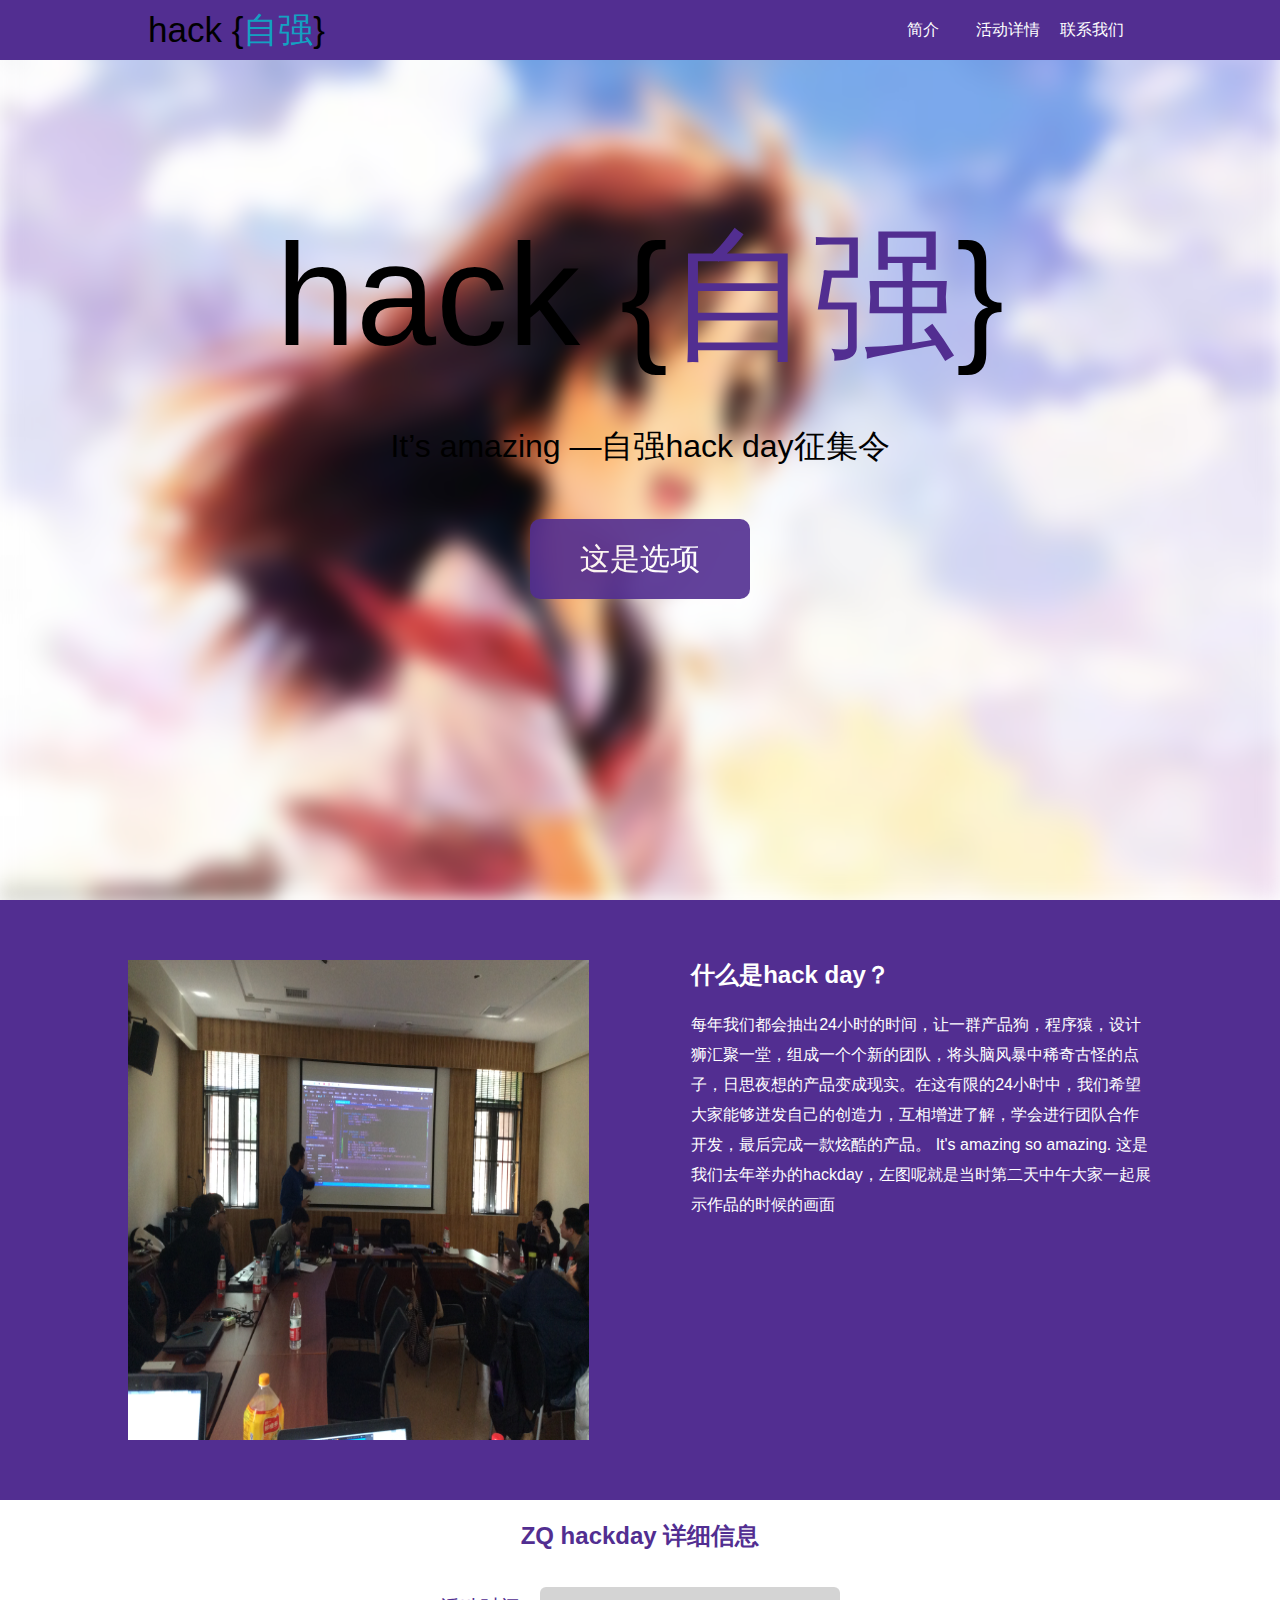
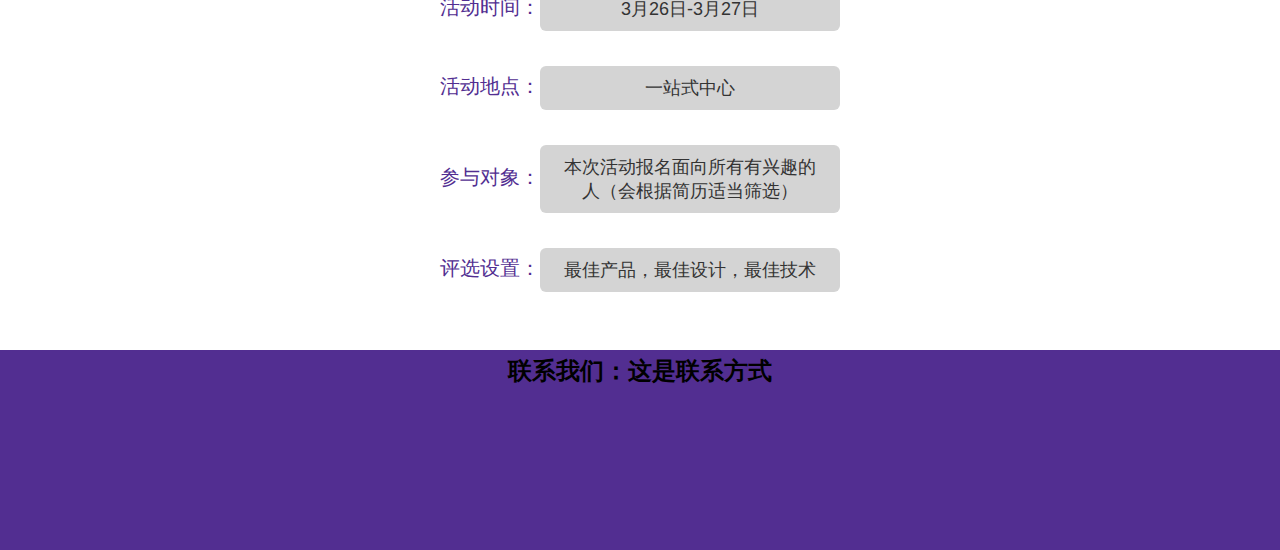
==== templates/index.html @ 24a05747 "展示页面" ====
<!DOCTYPE html>
<html>
<head>
  <meta charset="utf-8">
  <meta name="viewport" content="width=device-width, initial-scale=1">
  <title>Made with Thimble</title>
  <link rel="stylesheet" href="/static/css/style-1.css">
</head>
<body>
  <div class="navbar">
    <div id="container" class="topbar">
        <div id="logo">
            <a href="#brief-intro">hack {<span>自强</span>}</a>
        </div>
      <ul id="navoption">
        <li class="options topoption"><a href="#real-intro">简介</a></li>
        <li class="options topoption"><a href="#detail">活动详情</a></li>
        <li class="options topoption"><a href="#contact">联系我们</a></li>
      </ul>
      <img src="/static/img/menu.png" id="navoption-mobile"/>
      <ul id="optionslide">
          <li class="options topoption"><a href="#real-intro">简介</a></li>
          <li class="options topoption"><a href="#detail">活动详情</a></li>
          <li class="options topoption"><a href="#contact">联系我们</a></li>
      </ul>
    </div>
  </div>
  <div id="brief-intro" name="main">
      <img src="/static/img/back2.jpg" class='cover' alt="">
    <p  id="topic">hack {<span>自强</span>}</p>
    <p class="intro-p">
        <span>
            It’s amazing
        </span>
        <span> —自强hack day征集令</span>
    </p>
    <div class="intro-option">
        <a href="/signup">这是选项</a>

    </div>
  </div>
  <div id="real-intro" name="intro">
      <div  id="intro-main">
          <div id="left">
              <img id="left-img" src="/static/img/heitu.jpg"/>
          </div>
          <div id="right">
            <h2>
                什么是hack day？
            </h2>
            <p>
                每年我们都会抽出24小时的时间，让一群产品狗，程序猿，设计狮汇聚一堂，组成一个个新的团队，将头脑风暴中稀奇古怪的点子，日思夜想的产品变成现实。在这有限的24小时中，我们希望大家能够迸发自己的创造力，互相增进了解，学会进行团队合作开发，最后完成一款炫酷的产品。
It's amazing so amazing.
                这是我们去年举办的hackday，左图呢就是当时第二天中午大家一起展示作品的时候的画面

            </p>
          </div>
      </div>
  </div>

  <div id="detail" name="schedule">
    <h2 class="title">
      ZQ hackday 详细信息
    </h2>
    <div id="date" class="detail-part"><label>活动时间：<div type="button">3月26日-3月27日</div></label></div>
    <div id="place" class="detail-part"><label>活动地点：<div type="button">一站式中心</div></label></div>
    <div id="people" class="detail-part"><label>参与对象：<div>本次活动报名面向所有有兴趣的人（会根据简历适当筛选）</div></label></div>
    <div id="prize" class="detail-part"><label>评选设置：<div>最佳产品，最佳设计，最佳技术</div></label></div>
  </div>
  <div id="contact">
    <h2 class="title contact">
      联系我们：这是联系方式
    </h2>

  </div>
</body>
  <script src="/static/js/script-1.js"></script>
  <script src="http://libs.baidu.com/jquery/1.9.1/jquery.min.js"></script>
</html>
---- static/css/style-1.css ----
body {
  font-family: "微软雅黑", sans-serif;
  margin:0px;
  height: 100%;
}
html{
    height: 100%;
}

*{
    margin: 0;
    border: 0;
    outline: 0;
    padding: 0;
    box-sizing: border-box;
    transition: all 0.2s
}
a{
    text-decoration: none;
}
.navbar{
  width:100%;
  height:60px;
  background-color:#522e91;
  position:fixed;
  top:0px;
  z-index: 1;
}
#container{
  height:100%;
  width:80%;
  margin: 0 auto;
}
#logo{
  width:190px;
  height: 100%;
  float: left;
  margin:0px 20px ;
}
#logo a{
    font-size: 35px;
    width: 100%;
    height: 100%;
    color: #000;
    line-height: 60px;
}
#logo a span{
    color: #13A1C2;
}
#logo-img{
    width: 100%;
    height: 100%;
}
#navoption,#optionslide{
  list-style: none;
  float:right;
  margin:0px;
  padding:0px 20px;
  color: #fff;
}
#optionslide{
  display: none;
}
 #optionslide li a{
     display: block;
     width: 100%;
     height: 100%;
 }
.intro-option,.topoption{
  vertical-align: top;
  text-align: center;
}
.topoption{
  width:80px;
  height:60px;
  line-height: 60px;
  display: inline-block;

  cursor: pointer;
}
.topoption a{
    color: #fff;
    transition: color 0.5s;
    -o-transition: color 0.5s;
    -webkit-transition: color 0.5s;
    -moz-transition: color 0.5s;
}
.topoption:hover a{
  color:#13A1C2;
}
#brief-intro{
  position: relative;
  width:100%;
  height:100%;
  padding:0px;
  background-size: cover;
}
.cover{

    z-index: -1;
    position: absolute;
    filter:blur(10px);
    -webkit-filter:blur(10px);
    -moz-filter:blur(10px);
    -ms-filter:blur(10px);
    -o-filter:blur(10px);

    width: 100%;
    height: 100%;
}
#topic{
  width:70%;
  margin:  0 auto;
  font-size: 9em;
  text-align: center;
  padding-top: 200px;
}
#topic span{
    color: #522e91;
}
.intro-p{
    width:70%;

    font-size: 2em;
    text-align: center;
  margin: 30px auto 50px;
}

.intro-option{
  width:220px;
  height:80px;
  background-color: #522e91;
  text-align: center;
  border-radius: 10px;
  line-height: 80px;
  cursor: pointer;
  margin:0px auto;
  font-size: 30px;
  transition: all 0.5s;
  opacity: 0.9;
  color: #fff;
}
.intro-option a{
    width: 100%;
    height: 100%;
    display: block;
    color: #fff;
}
.intro-option:hover{
    color: #13A1CB;
    background: rgb(66, 37, 116);
}
#real-intro{
    width:100%;
    height:600px;
  background-color: #522e91;
  margin:auto;
}
#intro-main{
    width: 80%;
    margin: 0 auto;
    height: 100%;
    padding: 60px 0;
}
#right{
  word-break: break-all;
  width:45%;
  float: right;
  line-height: 30px;
  color: #fff;
}
#right h2{
    margin-bottom: 20px;
}
#left{
  width:45%;
  height: 100%;
  float: left;
}
#left img{
    width: 100%;
    height: 100%;
}
.title{
  text-align: center;
}
#detail{
    width:100%;
    height:450px;
  background-color: #fff;
  padding:20px 0px;
  color: #522e91;
}
.detail-part{
    margin: 35px 0;
}
.detail-part label div{
    width: 300px;
    max-width: 300px;
    display: inline-block;
    font-size: 14px;
    font-weight: 400;
    text-align: center;
    vertical-align: middle;
    -ms-touch-action: manipulation;
    touch-action: manipulation;
    cursor: pointer;
    -webkit-user-select: none;
    -moz-user-select: none;
    -ms-user-select: none;
    user-select: none;

    /*border: 1px solid transparent;*/
    color: #333;
    background-color: #d4d4d4;
    border-color: #8c8c8c;

    padding: 10px 16px;
    font-size: 18px;
    line-height: 1.3333333;
    border-radius: 6px;
}
.detail-part label{
    display: block;
    margin: 0 auto;
    max-width: 400px;
    line-height: 35px;
    font-size: 20px;
}
#scheduleboard{
  width:75%;
  margin:50px auto;
  border: 1px solid #fff;
  border-collapse: collapse;
}



#contact{
  width:100%;
  height:200px;
  background-color: #522e91;
  padding:5px 0px;
}
#navoption-mobile{
  display: none
}
.fadein{
  animation:fadein 1s;
  animation-fill-mode: forwards;
  animation-iteration-count:1;
  -webkit-animation:fadein 1s;
  -webkit-animation-fill-mode: forwards;
  -webkit-animation-iteration-count:1;
  position:relative;
  left:20px;
}
@media screen and (max-width:1050px) {
    #topic{
        font-size: 7em;
    }
    #real-intro{
        height: 450px;
    }
}
@media screen and (max-width:840px){
    #topic{
        font-size: 5em;
    }
  #navoption{
    display: none
  }
  #intro-main{
      width: 95%;
  }
  #intro-main>div{
      width: 47%;
  }
  #navoption-mobile{
    display: block;
    float:right;
    line-height: 40px;
    cursor: pointer;
    width:20px;
    margin:10px;
  }
  .mobile-option{
    width:100%;
    cursor:pointer;
    background-color: #522e91;
    height:40px;
    text-align: center;
    line-height: 40px;
    border:1px solid #fff;
    border-bottom: 0px;
  }
  #optionslide{
    transition: height 0.5s;
    -o-transition: height 0.5s;
    -moz-transition: height 0.5s;
    -webkit-transition: height 0.5s;
    width:100%;
    height: 0px;
    display: block;
    overflow: hidden;
    position:relative;
    padding: 0;
    margin-top: 0;
  }
  #optionslide li{
      height: 50px;
      width: 100%;

      float: none;
      display: block;
      background-color: #522e91;

  }
  #logo a{
      line-height: 50px;

  }
  #logo{
    width:auto;
    height:40px;
  }

  .navbar{
    height:50px;
  }


  #contact{
    padding:2px 0px;
  }

}
@media screen and (max-width:730px){
    #container,#topic,.intro-p{
        width: 100%;
    }
    #topic{
        font-size: 4em;
    }
    .intro-p{
        font-size: 20px;
    }
    .intro-option{
        width: 150px;
        height: 60px;
        line-height: 60px;
        border-radius: 5px;
        font-size: 25px;
    }
}
@media screen and (max-width:660px){
    #real-intro{
        height: 700px;
    }
    #intro-main{
        padding: 10px 0;
    }
    #intro-main>div{
        width: 100%;
        float: none;
        height: 320px;
        margin-bottom: 25px;
    }
}
@media screen and (max-width:400px){
    .detail-part label{
        width: 90%;

    }
    .detail-part label div{
        width: 100%;
        max-width: none;
    }
    #detail{
        height: 580px;
    }
}
@media screen and (max-width:330px){
    #topic{
        font-size: 3em;
    }
}
@keyframes fadein{
  0%{
    opacity:0;
    transform:translate(0px);
  }
  100%{
    opacity:1;
    transform:translate(-20px);
  }
}
@-o-keyframes fadein{
  0%{
    opacity:0;
    -o-transform:translate(0px);
  }
  100%{
    opacity:1;
    -o-transform:translate(-20px);
  }
}
@-webkit-keyframes fadein{
  0%{
    opacity:0;
    -webkit-transform:translate(0px);
  }
  100%{
    opacity:1;
    -webkit-transform:translate(-20px);
  }
}
@-moz-keyframes fadein{
  0%{
    opacity:0;
    -moz-transform:translate(0px);
  }
  100%{
    opacity:1;
    -moz-transform:translate(-20px);
  }
}
@-ms-keyframes fadein{
  0%{
    opacity:0;
    -ms-transform:translate(0px);
  }
  100%{
    opacity:1;
    -ms-transform:translate(-20px);
  }
}
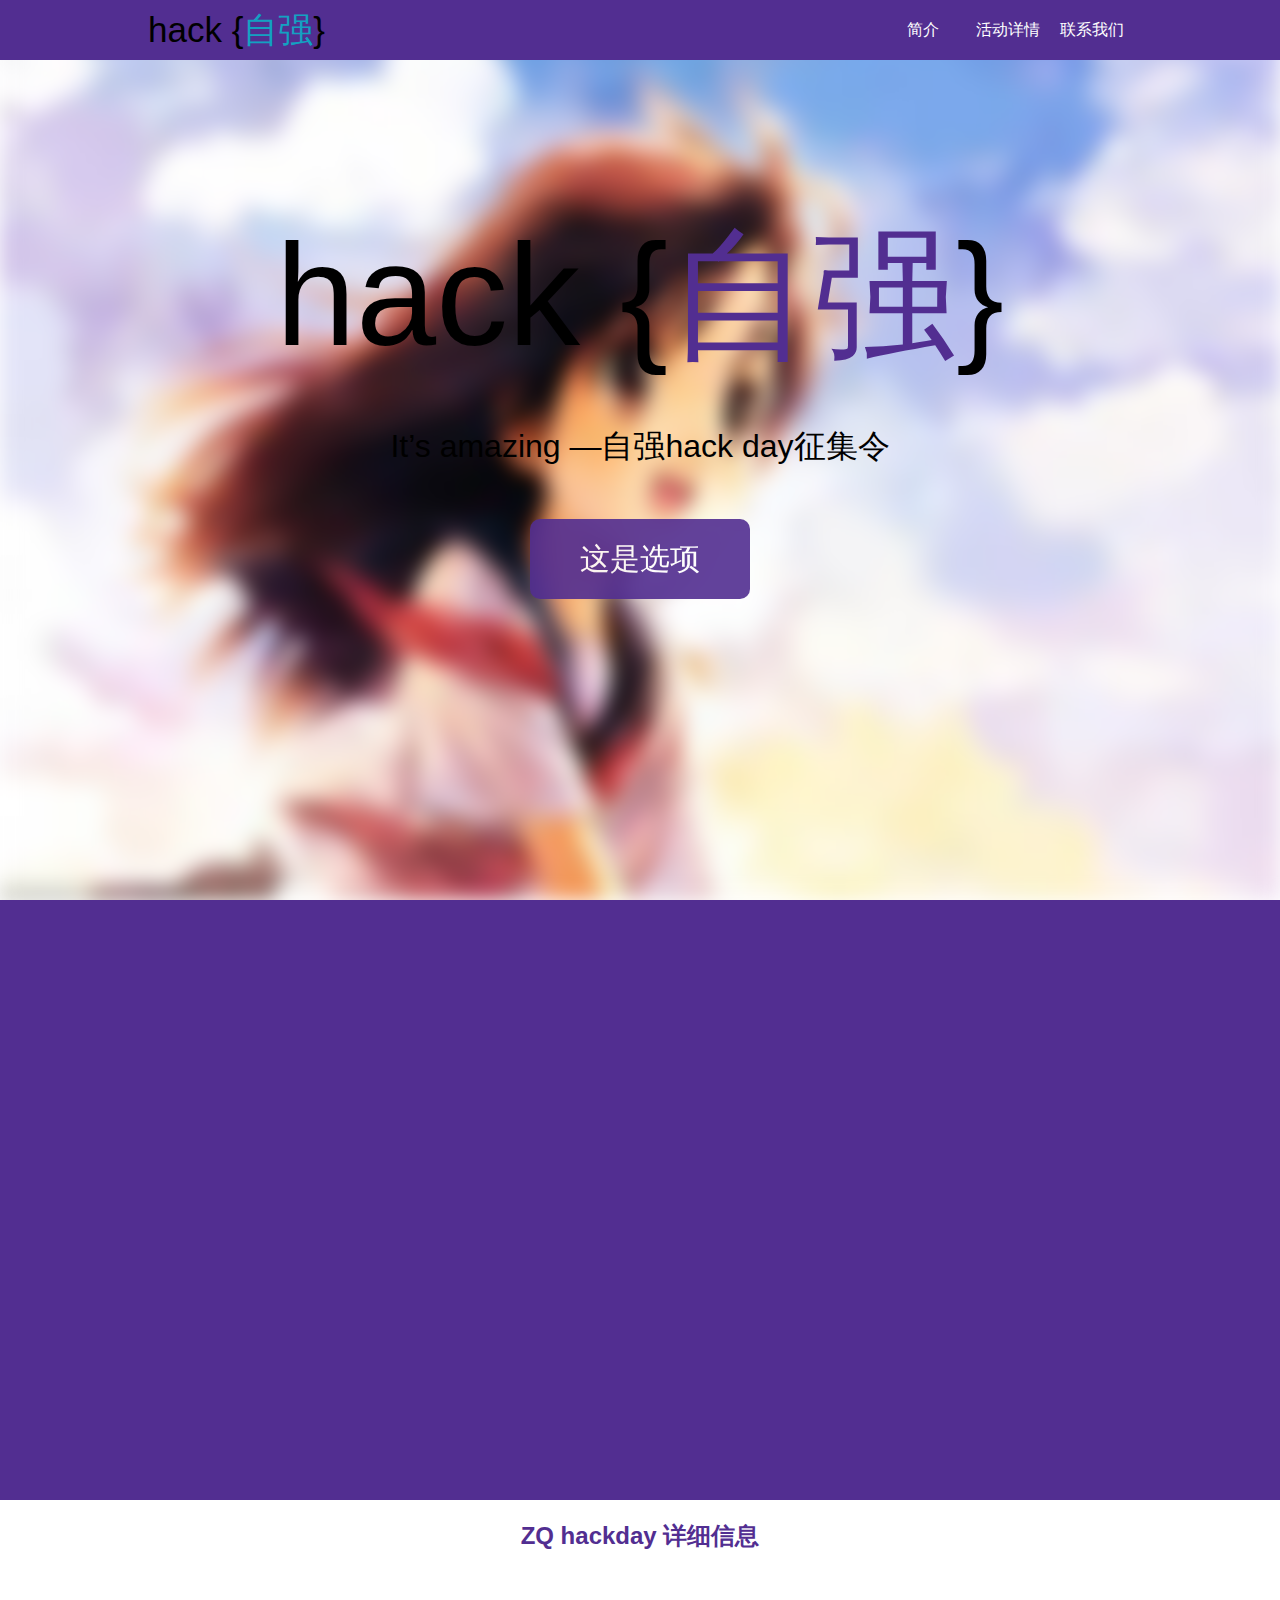
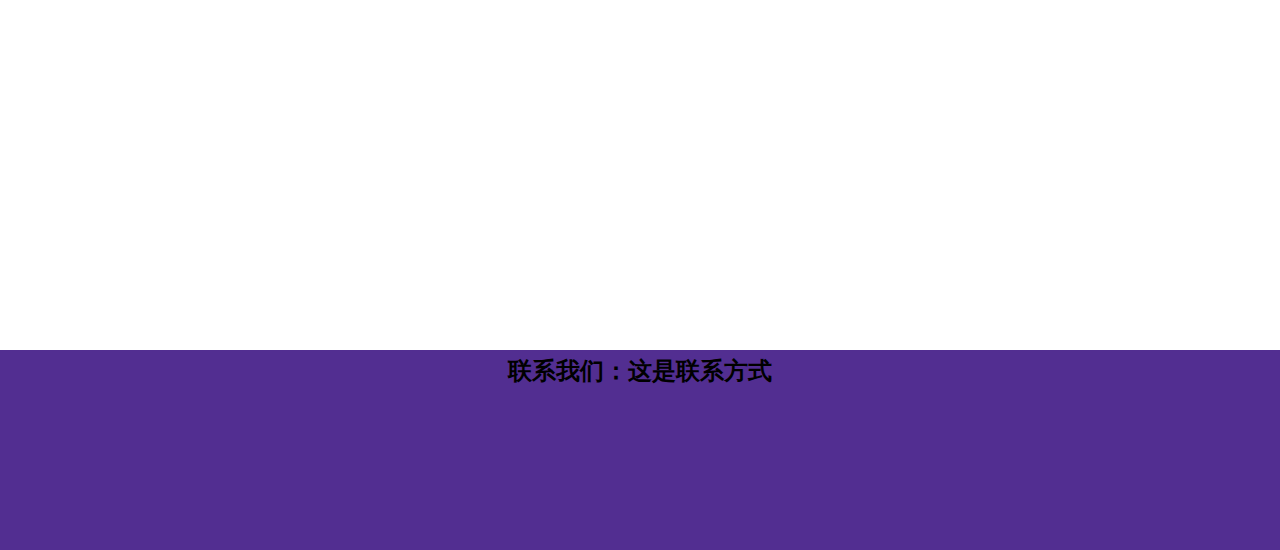
==== commit 3e39838f: "fix : some style and animation" ====
--- a/templates/index.html
+++ b/templates/index.html
@@ -7,9 +7,9 @@
   <link rel="stylesheet" href="/static/css/style-1.css">
 </head>
 <body>
-  <div class="navbar">
+  <div class="navbar animated">
     <div id="container" class="topbar">
-        <div id="logo">
+        <div id="logo"  class="animated">
             <a href="#brief-intro">hack {<span>自强</span>}</a>
         </div>
       <ul id="navoption">
@@ -36,15 +36,14 @@
     </p>
     <div class="intro-option">
         <a href="/signup">这是选项</a>
-
     </div>
   </div>
   <div id="real-intro" name="intro">
       <div  id="intro-main">
-          <div id="left">
+          <div id="left"  class="">
               <img id="left-img" src="/static/img/heitu.jpg"/>
           </div>
-          <div id="right">
+          <div id="right" class="">
             <h2>
                 什么是hack day？
             </h2>
@@ -62,10 +61,10 @@
     <h2 class="title">
       ZQ hackday 详细信息
     </h2>
-    <div id="date" class="detail-part"><label>活动时间：<div type="button">3月26日-3月27日</div></label></div>
-    <div id="place" class="detail-part"><label>活动地点：<div type="button">一站式中心</div></label></div>
-    <div id="people" class="detail-part"><label>参与对象：<div>本次活动报名面向所有有兴趣的人（会根据简历适当筛选）</div></label></div>
-    <div id="prize" class="detail-part"><label>评选设置：<div>最佳产品，最佳设计，最佳技术</div></label></div>
+    <div id="date" class="detail-part animated"><label>活动时间：<div type="button">3月26日-3月27日</div></label></div>
+    <div id="place" class="detail-part animated"><label>活动地点：<div type="button">一站式中心</div></label></div>
+    <div id="people" class="detail-part animated"><label>参与对象：<div>本次活动报名面向所有有兴趣的人（会根据简历适当筛选）</div></label></div>
+    <div id="prize" class="detail-part animated"><label>评选设置：<div>最佳产品，最佳设计，最佳技术</div></label></div>
   </div>
   <div id="contact">
     <h2 class="title contact">
@@ -74,6 +73,6 @@
 
   </div>
 </body>
-  <script src="/static/js/script-1.js"></script>
-  <script src="http://libs.baidu.com/jquery/1.9.1/jquery.min.js"></script>
+<script src="http://libs.baidu.com/jquery/1.9.1/jquery.min.js"></script>
+<script src="/static/js/script-1.js"></script>
 </html>
--- a/static/css/style-1.css
+++ b/static/css/style-1.css
@@ -13,7 +13,7 @@
     outline: 0;
     padding: 0;
     box-sizing: border-box;
-    transition: all 0.2s
+    transition: all 0.2s ease-in;
 }
 a{
     text-decoration: none;
@@ -36,6 +36,12 @@
   height: 100%;
   float: left;
   margin:0px 20px ;
+}
+#logo:hover{
+    -webkit-transform-origin: top center;
+    transform-origin: top center;
+    -webkit-animation-name: swing;
+    animation-name: swing;
 }
 #logo a{
     font-size: 35px;
@@ -161,8 +167,18 @@
     margin: 0 auto;
     height: 100%;
     padding: 60px 0;
+    overflow: hidden;
+    position: relative;
+}
+#intro-main>div{
+  -webkit-animation-duration: 2s;
+  animation-duration: 2s;
+  -webkit-animation-fill-mode: both;
+  animation-fill-mode: both;
+  opacity: 0;
 }
 #right{
+    float: right;
   word-break: break-all;
   width:45%;
   float: right;
@@ -173,6 +189,7 @@
     margin-bottom: 20px;
 }
 #left{
+float: left;
   width:45%;
   height: 100%;
   float: left;
@@ -193,6 +210,7 @@
 }
 .detail-part{
     margin: 35px 0;
+    opacity: 0;
 }
 .detail-part label div{
     width: 300px;
@@ -435,3 +453,214 @@
     -ms-transform:translate(-20px);
   }
 }
+
+
+@-webkit-keyframes swing {
+  20% {
+    -webkit-transform: rotate3d(0, 0, 1, 15deg);
+    transform: rotate3d(0, 0, 1, 15deg);
+  }
+
+  40% {
+    -webkit-transform: rotate3d(0, 0, 1, -10deg);
+    transform: rotate3d(0, 0, 1, -10deg);
+  }
+
+  60% {
+    -webkit-transform: rotate3d(0, 0, 1, 5deg);
+    transform: rotate3d(0, 0, 1, 5deg);
+  }
+
+  80% {
+    -webkit-transform: rotate3d(0, 0, 1, -5deg);
+    transform: rotate3d(0, 0, 1, -5deg);
+  }
+
+  to {
+    -webkit-transform: rotate3d(0, 0, 1, 0deg);
+    transform: rotate3d(0, 0, 1, 0deg);
+  }
+}
+
+@keyframes swing {
+  20% {
+    -webkit-transform: rotate3d(0, 0, 1, 15deg);
+    transform: rotate3d(0, 0, 1, 15deg);
+  }
+
+  40% {
+    -webkit-transform: rotate3d(0, 0, 1, -10deg);
+    transform: rotate3d(0, 0, 1, -10deg);
+  }
+
+  60% {
+    -webkit-transform: rotate3d(0, 0, 1, 5deg);
+    transform: rotate3d(0, 0, 1, 5deg);
+  }
+
+  80% {
+    -webkit-transform: rotate3d(0, 0, 1, -5deg);
+    transform: rotate3d(0, 0, 1, -5deg);
+  }
+
+  to {
+    -webkit-transform: rotate3d(0, 0, 1, 0deg);
+    transform: rotate3d(0, 0, 1, 0deg);
+  }
+}
+
+@-webkit-keyframes fadeInLeft {
+  from {
+    opacity: 0;
+    -webkit-transform: translate3d(-100%, 0, 0);
+    transform: translate3d(-100%, 0, 0);
+  }
+
+  to {
+    opacity: 1;
+    -webkit-transform: none;
+    transform: none;
+  }
+}
+
+@keyframes fadeInLeft {
+  from {
+    opacity: 0;
+    -webkit-transform: translate3d(-100%, 0, 0);
+    transform: translate3d(-100%, 0, 0);
+  }
+
+  to {
+    opacity: 1;
+    -webkit-transform: none;
+    transform: none;
+  }
+}
+
+.fadeInLeft {
+  -webkit-animation-name: fadeInLeft;
+  animation-name: fadeInLeft;
+}
+@keyframes fadeInRight {
+  from {
+    opacity: 0;
+    -webkit-transform: translate3d(100%, 0, 0);
+    transform: translate3d(100%, 0, 0);
+  }
+
+  to {
+    opacity: 1;
+    -webkit-transform: none;
+    transform: none;
+  }
+}
+
+.fadeInRight {
+  -webkit-animation-name: fadeInRight;
+  animation-name: fadeInRight;
+}
+@-webkit-keyframes fadeInUp {
+  from {
+    opacity: 0;
+    -webkit-transform: translate3d(0, 100%, 0);
+    transform: translate3d(0, 100%, 0);
+  }
+
+  to {
+    opacity: 1;
+    -webkit-transform: none;
+    transform: none;
+  }
+}
+
+@keyframes fadeInUp {
+  from {
+    opacity: 0;
+    -webkit-transform: translate3d(0, 100%, 0);
+    transform: translate3d(0, 100%, 0);
+  }
+
+  to {
+    opacity: 1;
+    -webkit-transform: none;
+    transform: none;
+  }
+}
+
+.fadeInUp {
+  -webkit-animation-name: fadeInUp;
+  animation-name: fadeInUp;
+}
+@-webkit-keyframes fadeOutUp {
+  from {
+    opacity: 1;
+  }
+
+  to {
+    opacity: 0;
+    -webkit-transform: translate3d(0, -100%, 0);
+    transform: translate3d(0, -100%, 0);
+  }
+}
+
+@keyframes fadeOutUp {
+  from {
+    opacity: 1;
+  }
+
+  to {
+    opacity: 0;
+    -webkit-transform: translate3d(0, -100%, 0);
+    transform: translate3d(0, -100%, 0);
+  }
+}
+
+.fadeOutUp {
+  -webkit-animation-name: fadeOutUp;
+  animation-name: fadeOutUp;
+}
+@-webkit-keyframes fadeInDown {
+  from {
+    opacity: 0;
+    -webkit-transform: translate3d(0, -100%, 0);
+    transform: translate3d(0, -100%, 0);
+  }
+
+  to {
+    opacity: 1;
+    -webkit-transform: none;
+    transform: none;
+  }
+}
+
+@keyframes fadeInDown {
+  from {
+    opacity: 0;
+    -webkit-transform: translate3d(0, -100%, 0);
+    transform: translate3d(0, -100%, 0);
+  }
+
+  to {
+    opacity: 1;
+    -webkit-transform: none;
+    transform: none;
+  }
+}
+
+.fadeInDown {
+  -webkit-animation-name: fadeInDown;
+  animation-name: fadeInDown;
+}
+.swing {
+  -webkit-transform-origin: top center;
+  transform-origin: top center;
+  -webkit-animation-name: swing;
+  animation-name: swing;
+}
+.animated{
+    transition: all 0;
+  -webkit-animation-duration: 1s;
+  animation-duration: 1s;
+  -webkit-animation-fill-mode: both;
+  animation-fill-mode: both;
+}
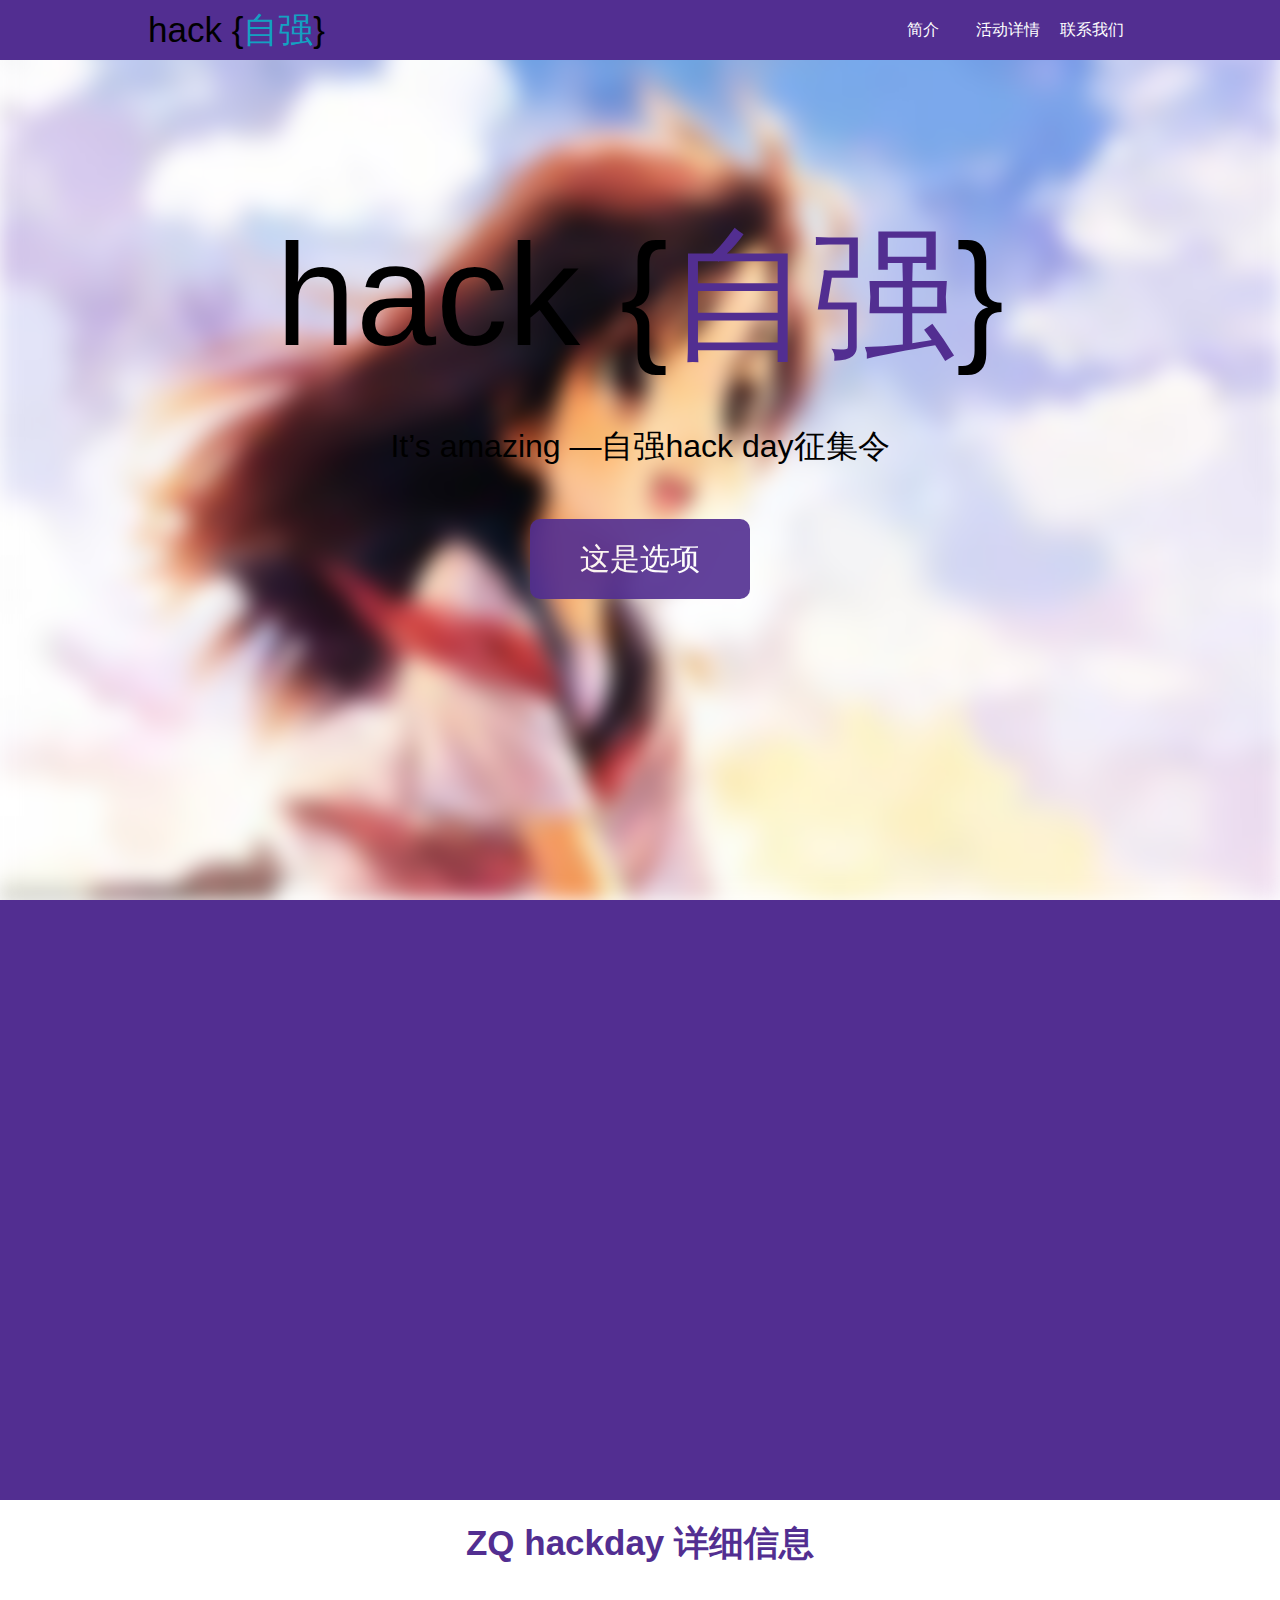
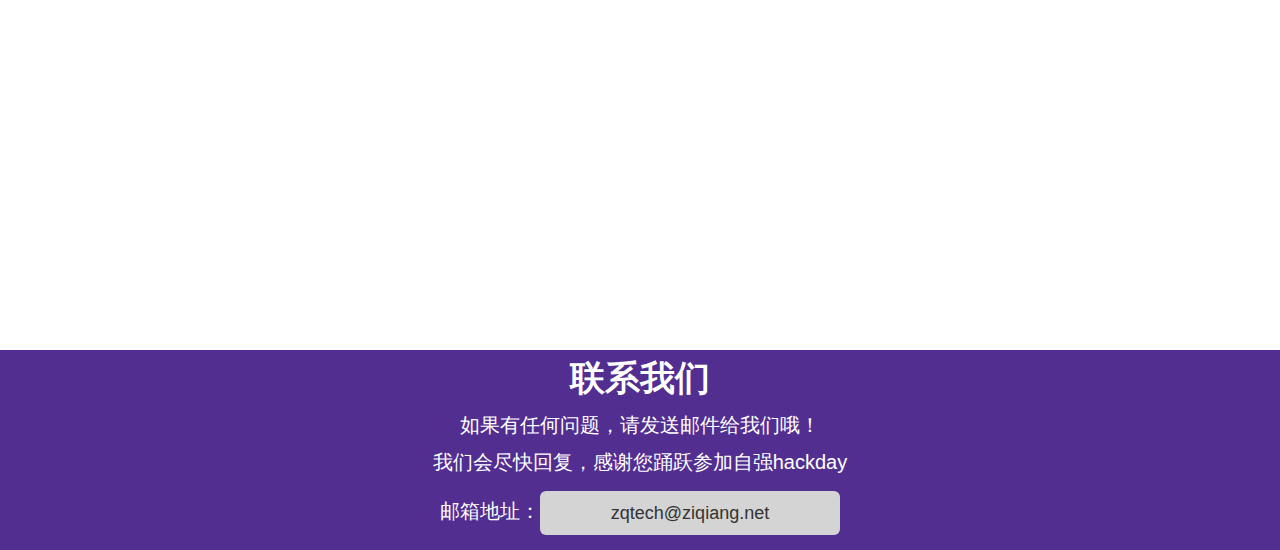
==== commit 9c125bd7: "..." ====
--- a/templates/index.html
+++ b/templates/index.html
@@ -10,18 +10,18 @@
   <div class="navbar animated">
     <div id="container" class="topbar">
         <div id="logo"  class="animated">
-            <a href="#brief-intro">hack {<span>自强</span>}</a>
+            <a href="#brief-intro" class="topopA">hack {<span>自强</span>}</a>
         </div>
       <ul id="navoption">
-        <li class="options topoption"><a href="#real-intro">简介</a></li>
-        <li class="options topoption"><a href="#detail">活动详情</a></li>
-        <li class="options topoption"><a href="#contact">联系我们</a></li>
+        <li class="options topoption"><a class="topopA" href="#real-intro">简介</a></li>
+        <li class="options topoption"><a class="topopA" href="#detail">活动详情</a></li>
+        <li class="options topoption"><a class="topopA" href="#contact">联系我们</a></li>
       </ul>
-      <img src="/static/img/menu.png" id="navoption-mobile"/>
+      <img src="/static/img/menu.svg" id="navoption-mobile"/>
       <ul id="optionslide">
-          <li class="options topoption"><a href="#real-intro">简介</a></li>
-          <li class="options topoption"><a href="#detail">活动详情</a></li>
-          <li class="options topoption"><a href="#contact">联系我们</a></li>
+          <li class="options topoption"><a class="topopA" href="#real-intro">简介</a></li>
+          <li class="options topoption"><a class="topopA" href="#detail">活动详情</a></li>
+          <li class="options topoption"><a class="topopA" href="#contact">联系我们</a></li>
       </ul>
     </div>
   </div>
@@ -68,8 +68,12 @@
   </div>
   <div id="contact">
     <h2 class="title contact">
-      联系我们：这是联系方式
+      联系我们
     </h2>
+    <p>如果有任何问题，请发送邮件给我们哦！</p>
+    <p>我们会尽快回复，感谢您踊跃参加自强hackday</p>
+    <div id="email"><label>邮箱地址：<div>zqtech@ziqiang.net</div></label></div>
+
 
   </div>
 </body>
--- a/static/css/style-1.css
+++ b/static/css/style-1.css
@@ -85,6 +85,9 @@
   cursor: pointer;
 }
 .topoption a{
+    display: block;
+    width: 100%;
+    height: 100%;
     color: #fff;
     transition: color 0.5s;
     -o-transition: color 0.5s;
@@ -259,6 +262,45 @@
   height:200px;
   background-color: #522e91;
   padding:5px 0px;
+  color: #fff;
+}
+#contact p{
+    text-align: center;
+    margin: 10px 0;
+    font-size: 20px;
+}
+.title{
+    font-size: 35px;
+}
+#email{
+    margin-top: 15px;
+}
+#email label{
+    display: block;
+    margin: 0 auto;
+    max-width: 400px;
+    line-height: 35px;
+    font-size: 20px;
+}
+#email label div{
+    width: 300px;
+    max-width: 300px;
+    display: inline-block;
+    font-size: 14px;
+    font-weight: 400;
+    text-align: center;
+    vertical-align: middle;
+    -ms-touch-action: manipulation;
+    touch-action: manipulation;
+    cursor: pointer;
+    color: #333;
+    background-color: #d4d4d4;
+    border-color: #8c8c8c;
+
+    padding: 10px 16px;
+    font-size: 18px;
+    line-height: 1.3333333;
+    border-radius: 6px;
 }
 #navoption-mobile{
   display: none
@@ -299,7 +341,8 @@
     float:right;
     line-height: 40px;
     cursor: pointer;
-    width:20px;
+    width:40px;
+    height: 30px;
     margin:10px;
   }
   .mobile-option{
@@ -398,9 +441,15 @@
         height: 580px;
     }
 }
-@media screen and (max-width:330px){
+@media screen and (max-width:350px){
     #topic{
         font-size: 3em;
+    }
+    #detail{
+        height: 700px;
+    }
+    #contact{
+        height: 300px;
     }
 }
 @keyframes fadein{
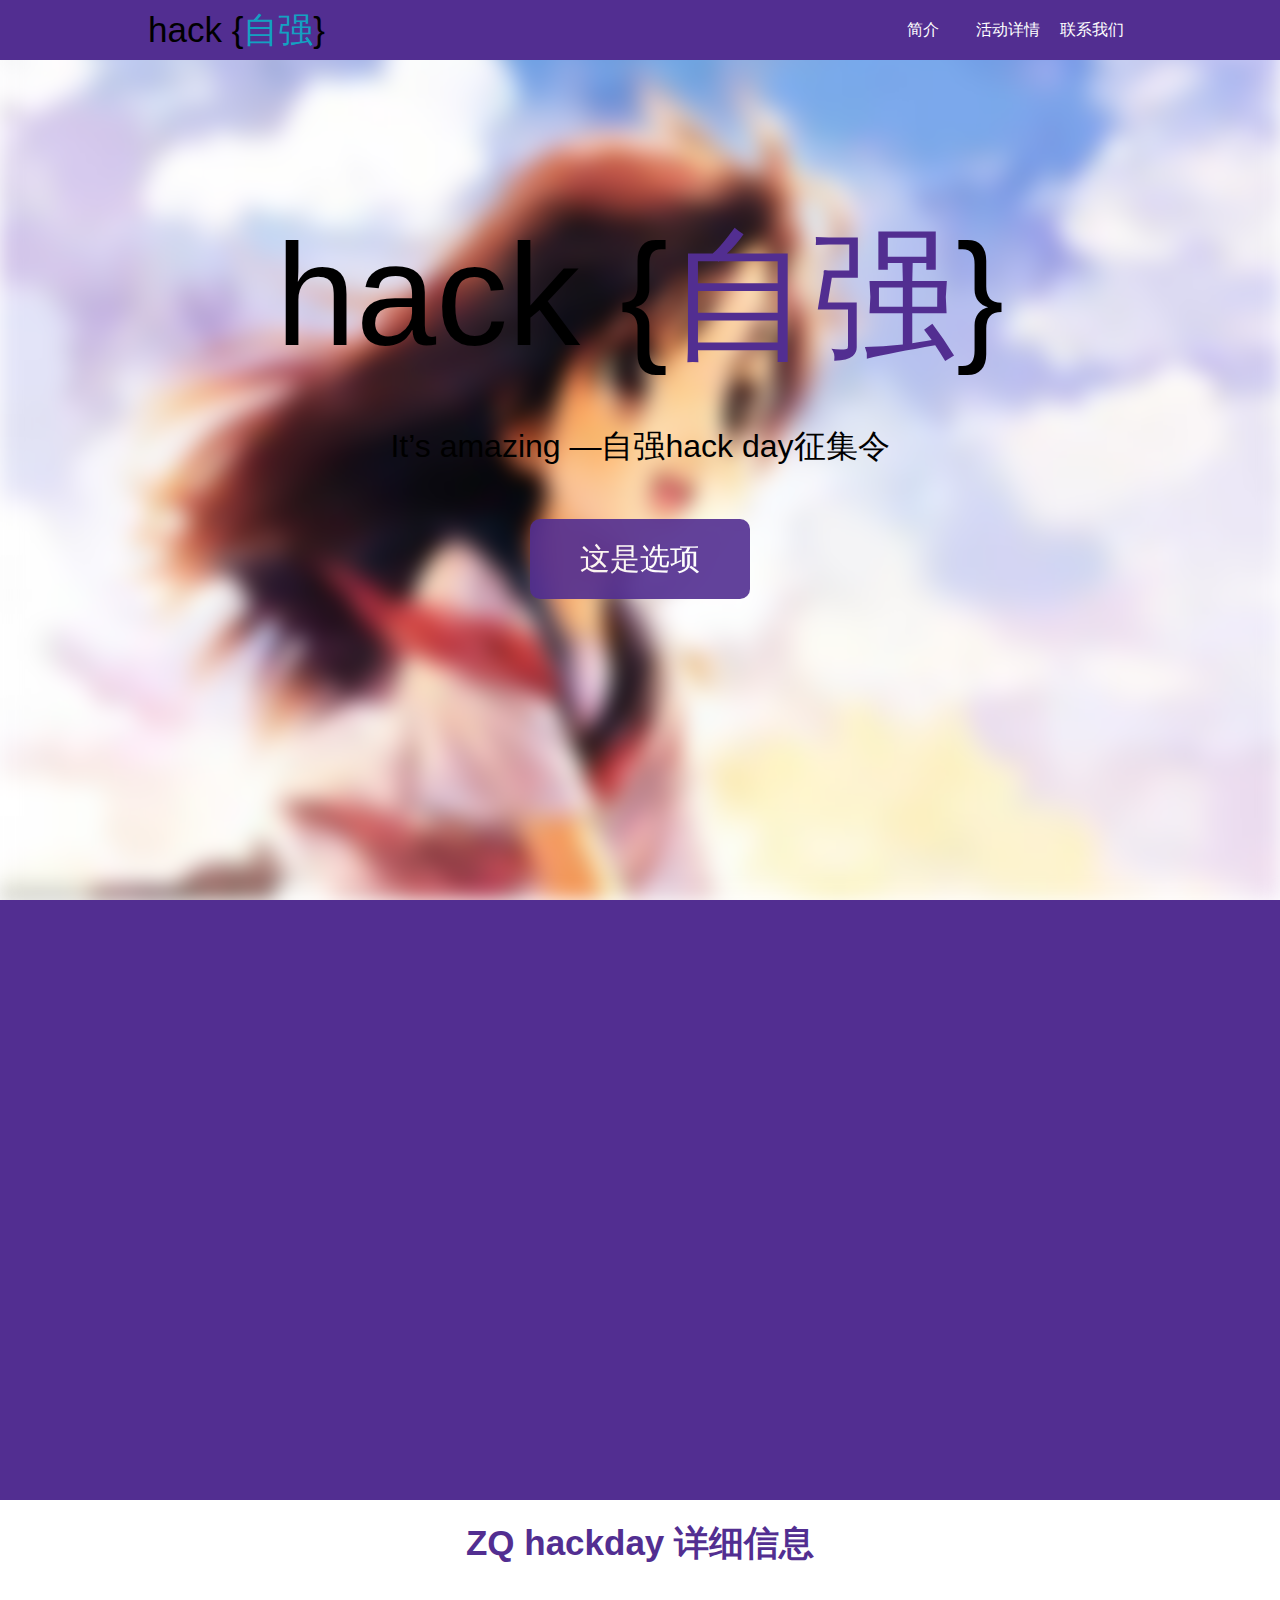
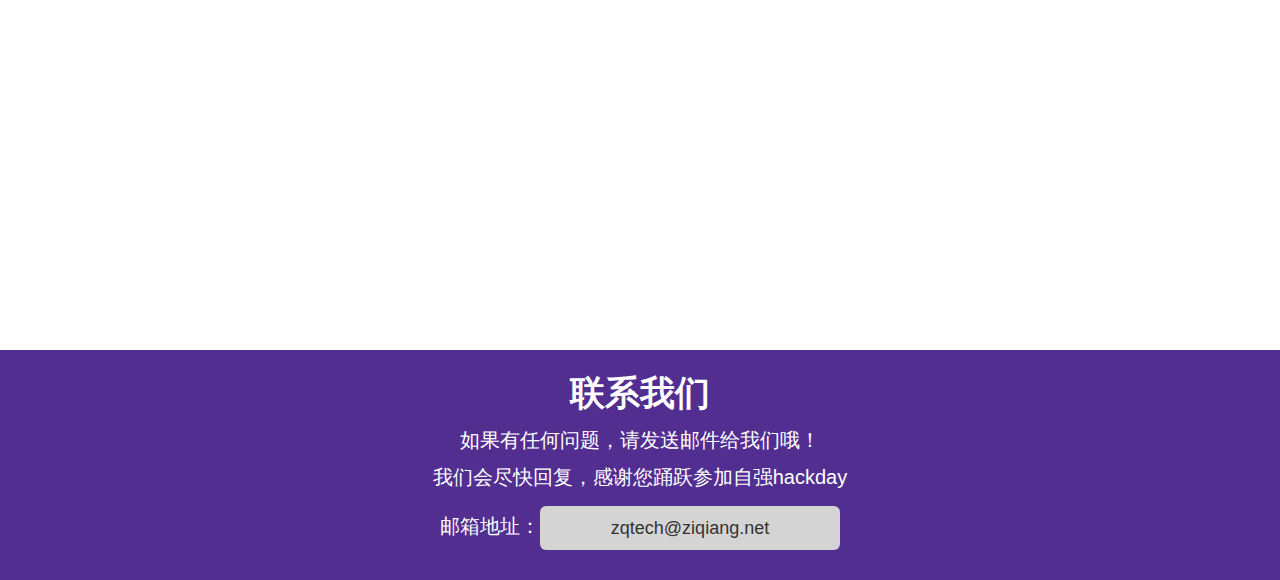
==== commit cc788e0e: "delete jquery" ====
--- a/templates/index.html
+++ b/templates/index.html
@@ -77,6 +77,5 @@
 
   </div>
 </body>
-<script src="http://libs.baidu.com/jquery/1.9.1/jquery.min.js"></script>
 <script src="/static/js/script-1.js"></script>
 </html>
--- a/static/css/style-1.css
+++ b/static/css/style-1.css
@@ -259,9 +259,9 @@
 
 #contact{
   width:100%;
-  height:200px;
+  height:230px;
   background-color: #522e91;
-  padding:5px 0px;
+  padding:20px 0px;
   color: #fff;
 }
 #contact p{
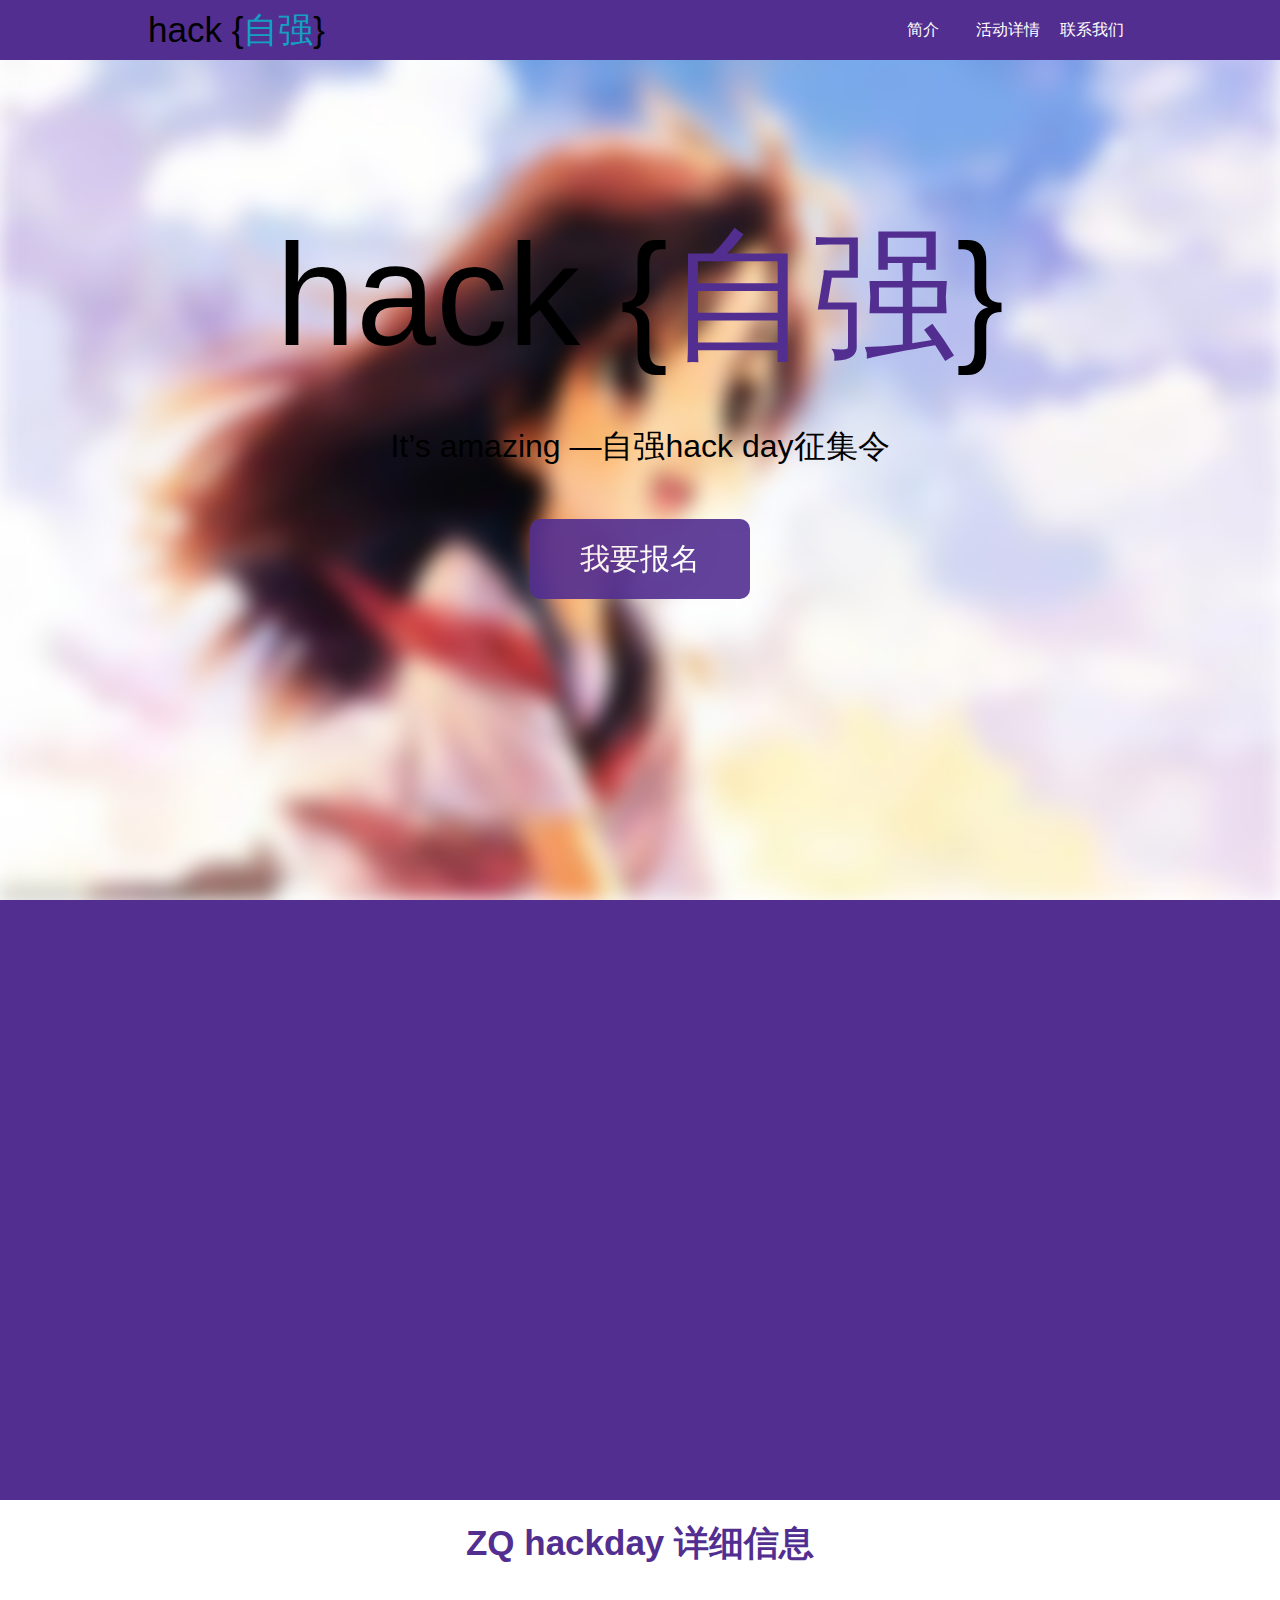
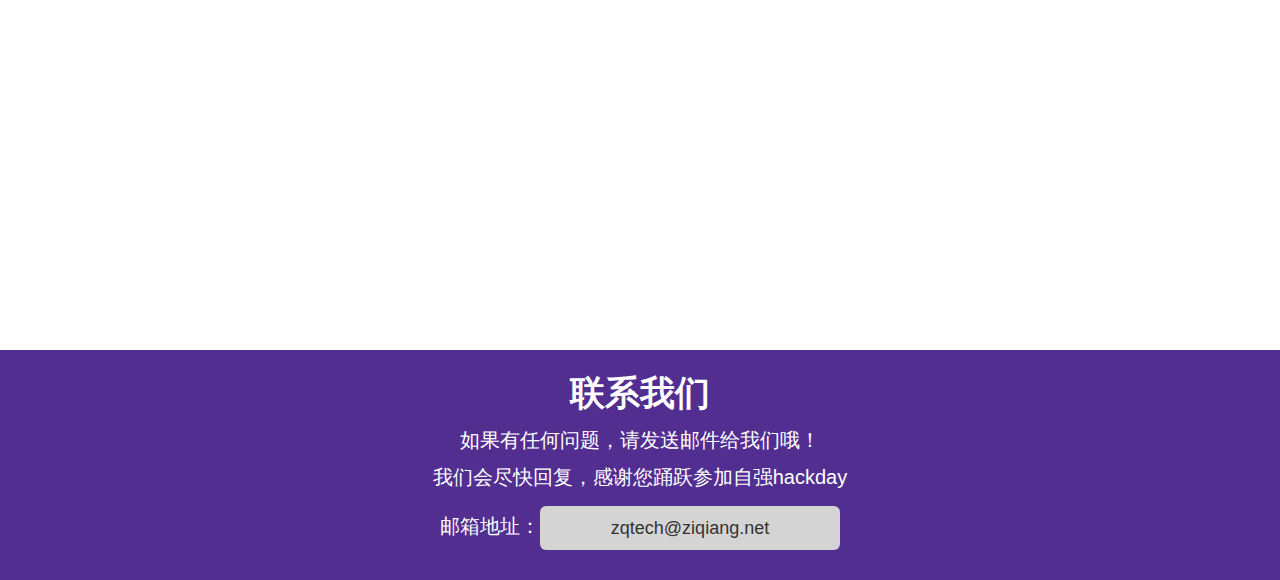
==== commit 89dc3cc8: "change text 我要报名" ====
--- a/templates/index.html
+++ b/templates/index.html
@@ -35,7 +35,7 @@
         <span> —自强hack day征集令</span>
     </p>
     <div class="intro-option">
-        <a href="/signup">这是选项</a>
+        <a href="/signup">我要报名</a>
     </div>
   </div>
   <div id="real-intro" name="intro">
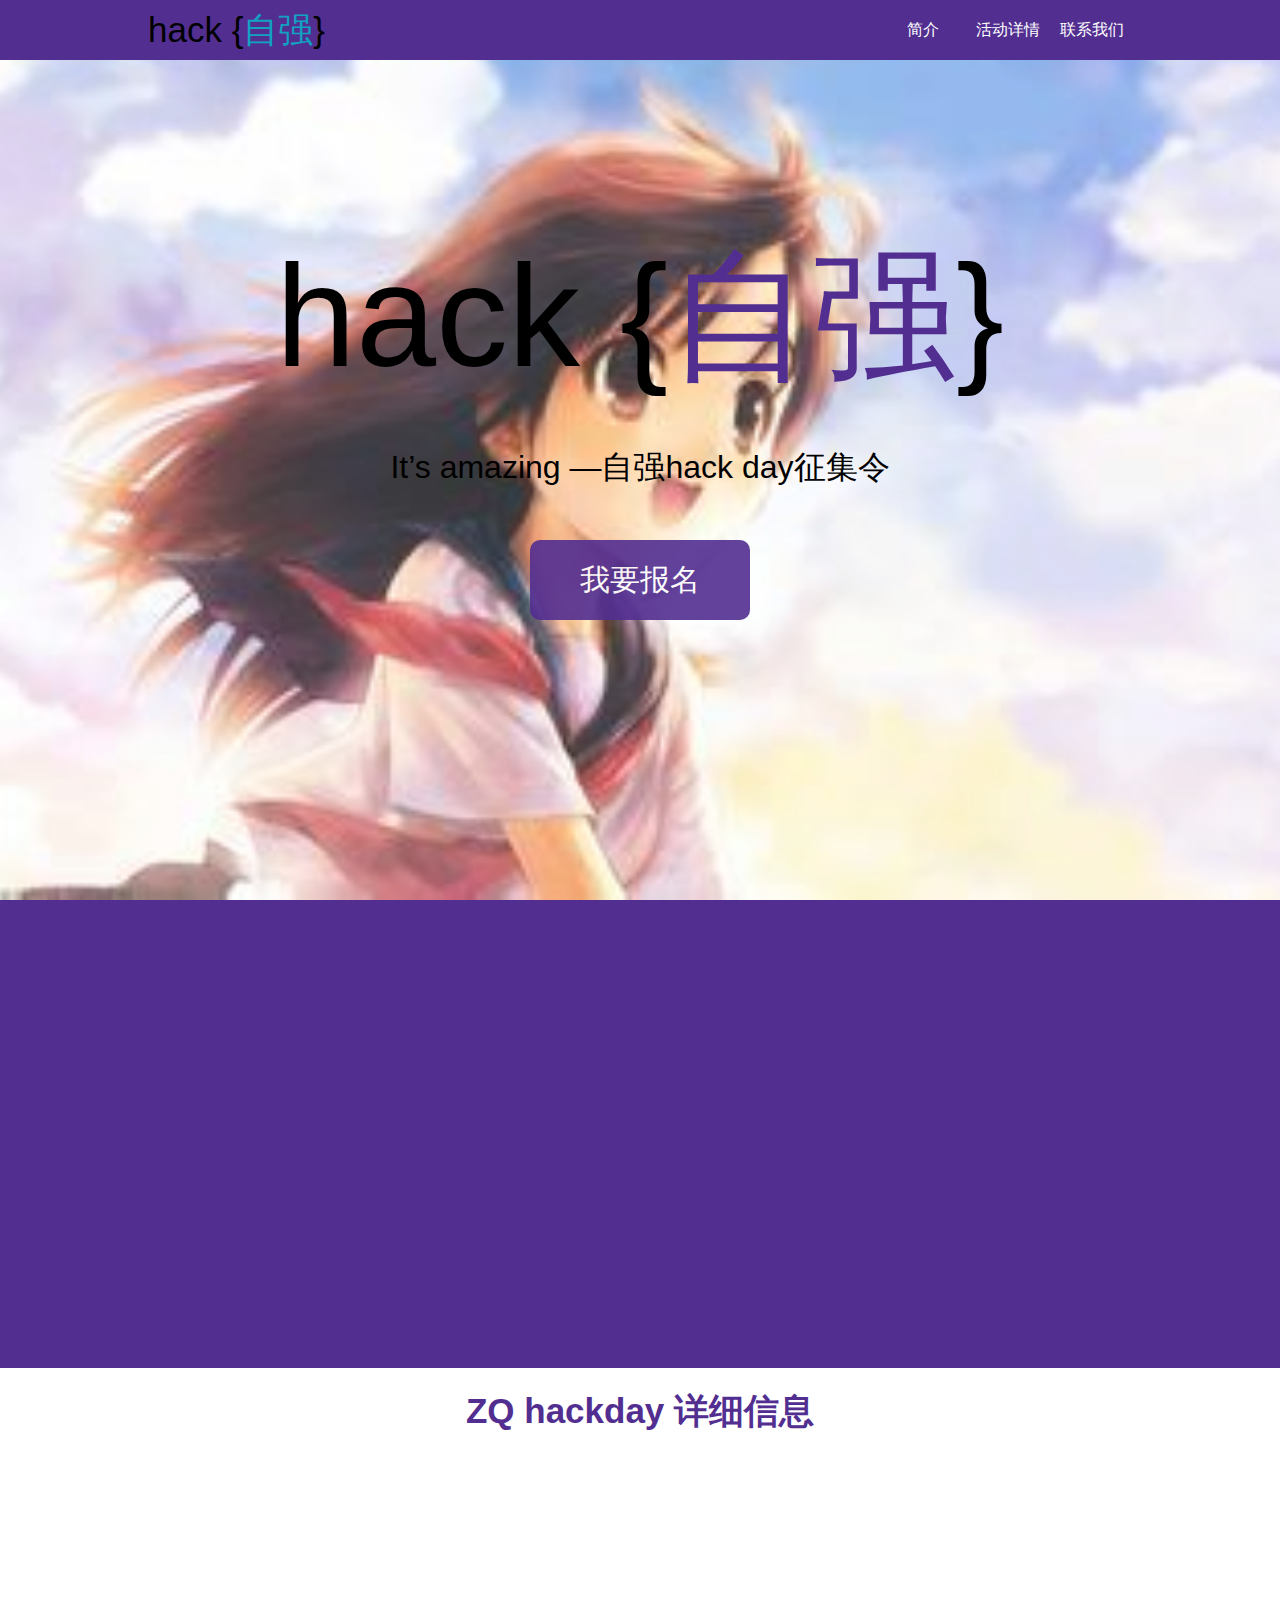
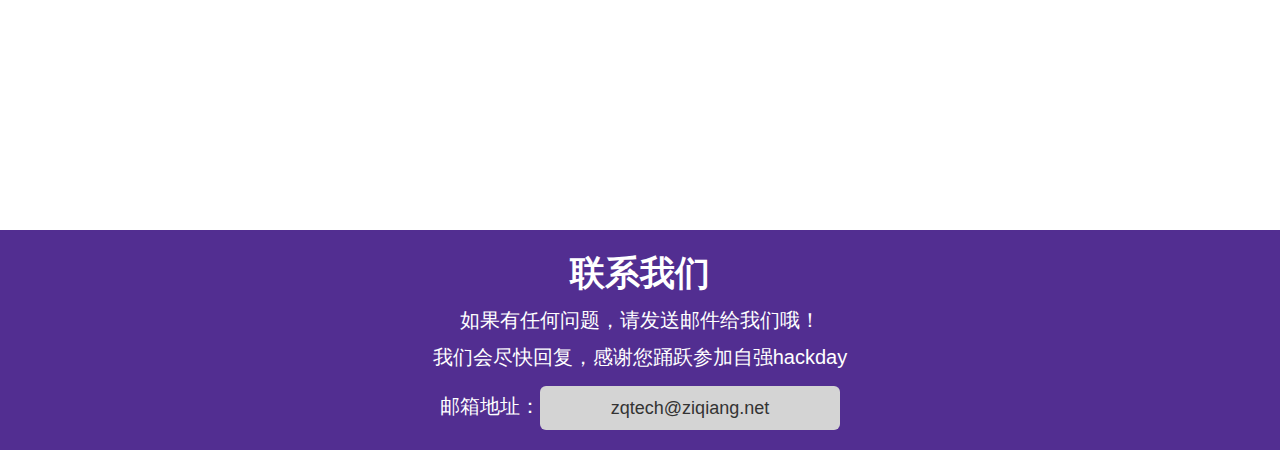
==== commit 0d420cb0: "fix index" ====
--- a/templates/index.html
+++ b/templates/index.html
@@ -26,16 +26,17 @@
     </div>
   </div>
   <div id="brief-intro" name="main">
-      <img src="/static/img/back2.jpg" class='cover' alt="">
-    <p  id="topic">hack {<span>自强</span>}</p>
-    <p class="intro-p">
-        <span>
-            It’s amazing
-        </span>
-        <span> —自强hack day征集令</span>
-    </p>
-    <div class="intro-option">
-        <a href="/signup">我要报名</a>
+    <div id="wrapper">
+      <p  id="topic">hack {<span>自强</span>}</p>
+      <p class="intro-p">
+          <span>
+              It’s amazing
+          </span>
+          <span> —自强hack day征集令</span>
+      </p>
+      <div class="intro-option">
+          <a href="/signup">我要报名</a>
+      </div>
     </div>
   </div>
   <div id="real-intro" name="intro">
@@ -70,8 +71,8 @@
     <h2 class="title contact">
       联系我们
     </h2>
-    <p>如果有任何问题，请发送邮件给我们哦！</p>
-    <p>我们会尽快回复，感谢您踊跃参加自强hackday</p>
+    <p>如果有任何问题<span class="magic"></span>请发送邮件给我们哦！</p>
+    <p>我们会尽快回复<span class="magic"></span>感谢您踊跃参加自强hackday</p>
     <div id="email"><label>邮箱地址：<div>zqtech@ziqiang.net</div></label></div>
 
 
--- a/static/css/style-1.css
+++ b/static/css/style-1.css
@@ -104,25 +104,23 @@
   padding:0px;
   background-size: cover;
 }
-.cover{
-
-    z-index: -1;
-    position: absolute;
-    filter:blur(10px);
-    -webkit-filter:blur(10px);
-    -moz-filter:blur(10px);
-    -ms-filter:blur(10px);
-    -o-filter:blur(10px);
-
-    width: 100%;
-    height: 100%;
+#brief-intro::before {
+  content: "";
+  left: 0;
+  top: 0;
+  width: 100%;
+  height: 100%;
+  background: url(/static/img/back2.jpg) no-repeat scroll center center;
+  background-size: cover;
+  opacity: 0.8;
+  position: absolute;
+  z-index: -1;
 }
 #topic{
   width:70%;
   margin:  0 auto;
   font-size: 9em;
   text-align: center;
-  padding-top: 200px;
 }
 #topic span{
     color: #522e91;
@@ -161,7 +159,7 @@
 }
 #real-intro{
     width:100%;
-    height:600px;
+    /* height:600px; */
   background-color: #522e91;
   margin:auto;
 }
@@ -206,7 +204,7 @@
 }
 #detail{
     width:100%;
-    height:450px;
+    /* height:450px; */
   background-color: #fff;
   padding:20px 0px;
   color: #522e91;
@@ -259,7 +257,7 @@
 
 #contact{
   width:100%;
-  height:230px;
+  /* height:230px; */
   background-color: #522e91;
   padding:20px 0px;
   color: #fff;
@@ -303,7 +301,15 @@
     border-radius: 6px;
 }
 #navoption-mobile{
-  display: none
+  display: none;
+}
+.magic::before {
+  content: "，";
+  display: inline-block;
+}
+.magic.small::before {
+  content: "";
+  display: block;
 }
 .fadein{
   animation:fadein 1s;
@@ -320,7 +326,7 @@
         font-size: 7em;
     }
     #real-intro{
-        height: 450px;
+        /* height: 450px; */
     }
 }
 @media screen and (max-width:840px){
@@ -389,12 +395,6 @@
   .navbar{
     height:50px;
   }
-
-
-  #contact{
-    padding:2px 0px;
-  }
-
 }
 @media screen and (max-width:730px){
     #container,#topic,.intro-p{
@@ -416,18 +416,32 @@
 }
 @media screen and (max-width:660px){
     #real-intro{
-        height: 700px;
+        padding: 20px 0;
     }
     #intro-main{
-        padding: 10px 0;
+        padding: 0;
     }
     #intro-main>div{
         width: 100%;
         float: none;
-        height: 320px;
+        /* height: 320px; */
         margin-bottom: 25px;
     }
-}
+    #intro-main>div:last-child {
+        margin: 0;
+    }
+}
+@media screen and (max-width: 460px) {
+    #email label {
+        text-align: center;
+    }
+
+    #email label div {
+        width: auto;
+        max-width: auto;
+    }
+}
+
 @media screen and (max-width:400px){
     .detail-part label{
         width: 90%;
@@ -437,8 +451,14 @@
         width: 100%;
         max-width: none;
     }
+    .detail-part {
+        margin: 5px 0;
+    }
     #detail{
-        height: 580px;
+        /* height: 580px; */
+    }
+    .title {
+        margin-bottom: 10px;
     }
 }
 @media screen and (max-width:350px){
@@ -446,10 +466,10 @@
         font-size: 3em;
     }
     #detail{
-        height: 700px;
+        /* height: 700px; */
     }
     #contact{
-        height: 300px;
+        /* height: 300px; */
     }
 }
 @keyframes fadein{
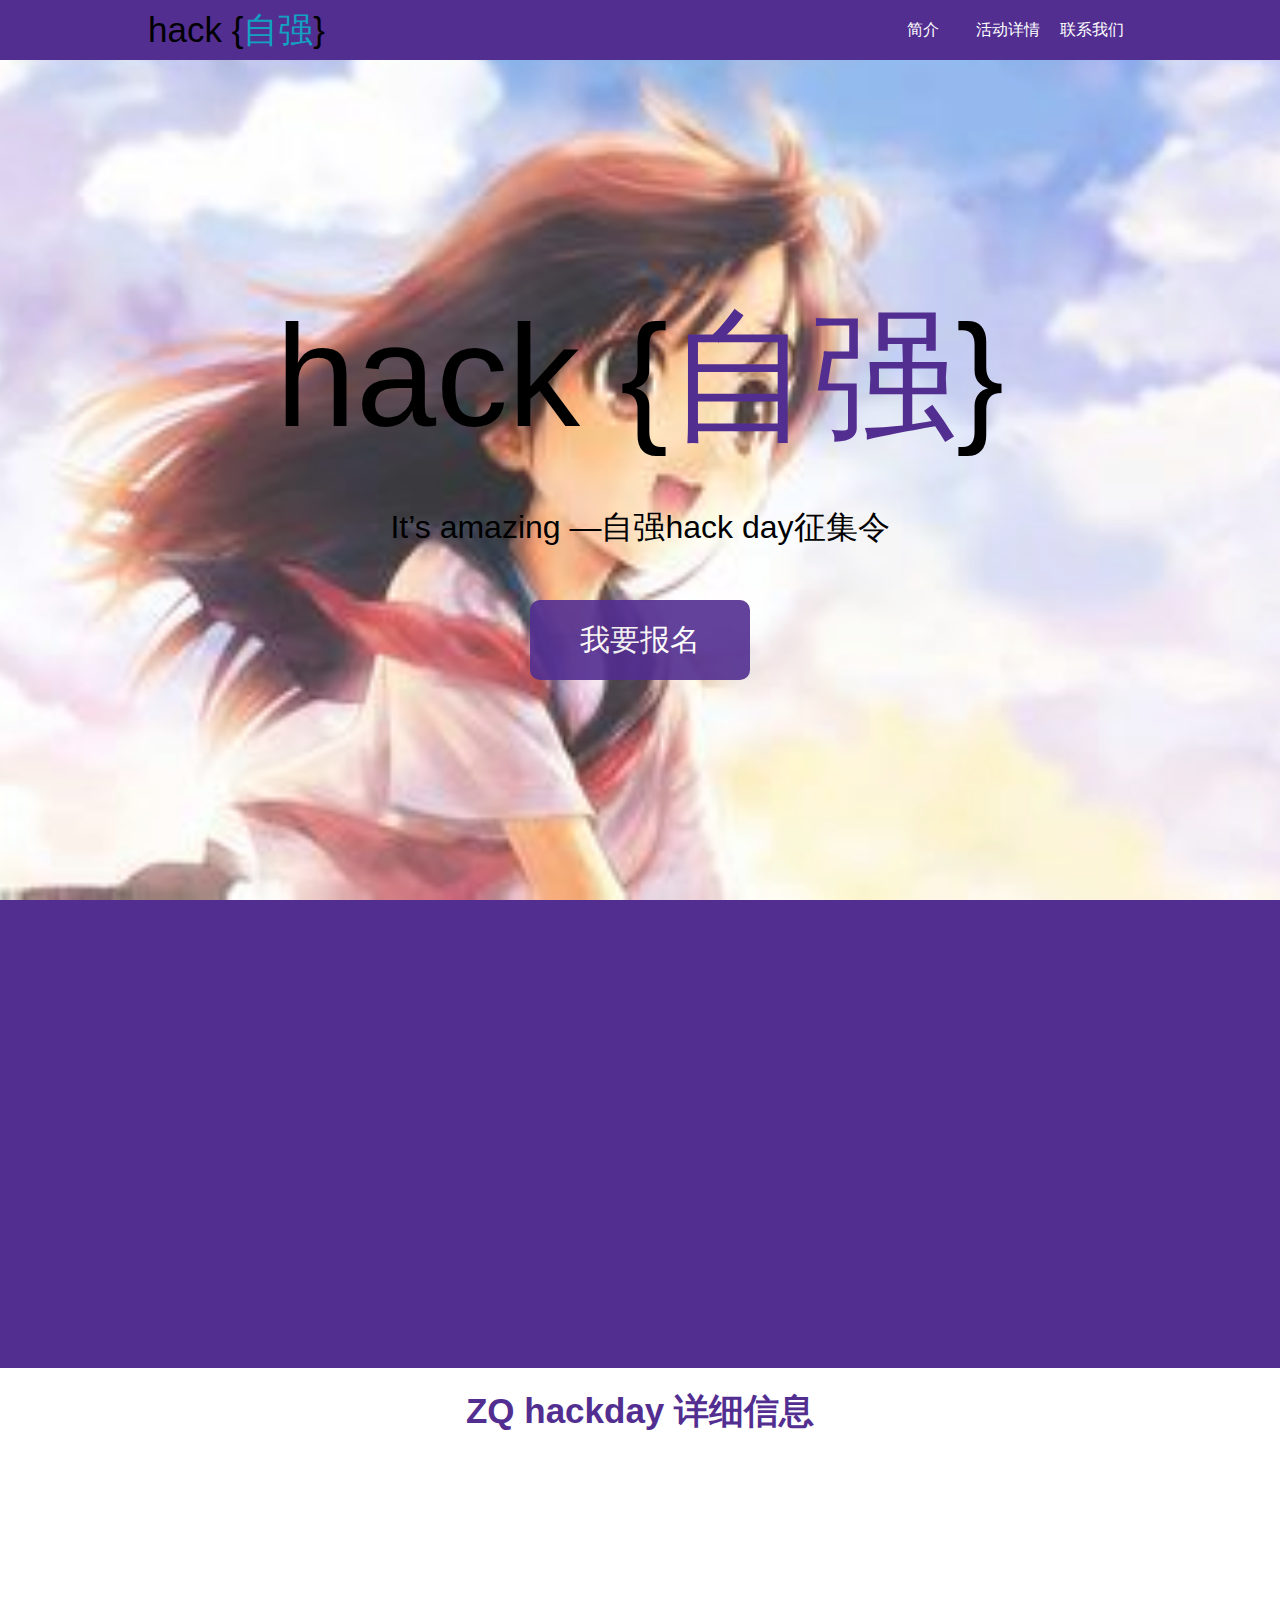
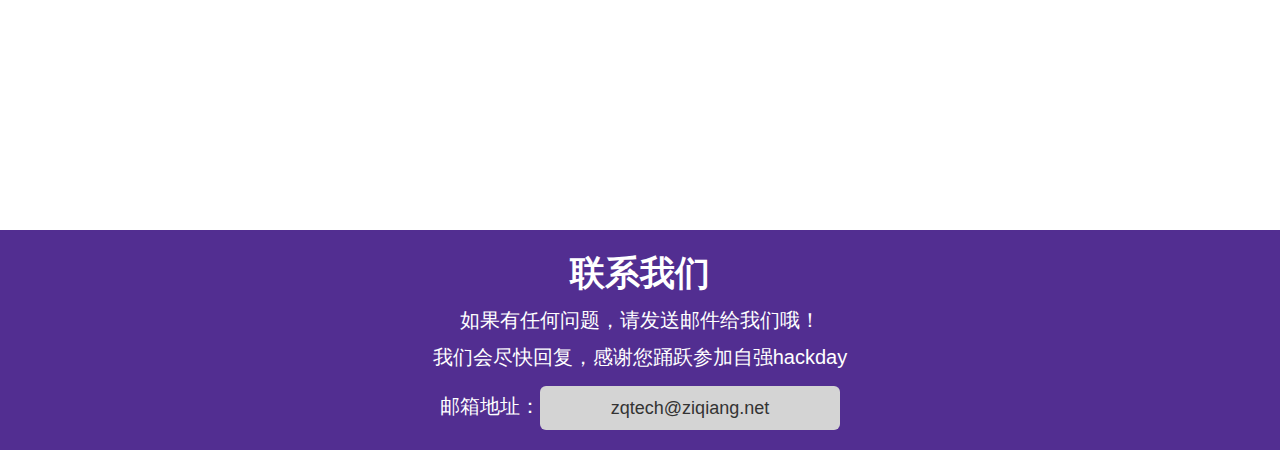
==== commit 13073d2a: "fix index" ====
--- a/templates/index.html
+++ b/templates/index.html
@@ -71,12 +71,13 @@
     <h2 class="title contact">
       联系我们
     </h2>
-    <p>如果有任何问题<span class="magic"></span>请发送邮件给我们哦！</p>
-    <p>我们会尽快回复<span class="magic"></span>感谢您踊跃参加自强hackday</p>
+    <p>如果有任何问题，请发送邮件给我们哦！</p>
+    <p>我们会尽快回复，感谢您踊跃参加自强hackday</p>
     <div id="email"><label>邮箱地址：<div>zqtech@ziqiang.net</div></label></div>
 
 
   </div>
+  <pre id="debug" style="left: 20px; top: 200px; font-size: 13px; position: fixed; z-index: 999999;"></pre>
 </body>
 <script src="/static/js/script-1.js"></script>
 </html>
--- a/static/css/style-1.css
+++ b/static/css/style-1.css
@@ -115,6 +115,9 @@
   opacity: 0.8;
   position: absolute;
   z-index: -1;
+}
+#wrapper {
+  position: relative;
 }
 #topic{
   width:70%;
@@ -312,9 +315,12 @@
   display: block;
 }
 .fadein{
-  animation:fadein 1s;
-  animation-fill-mode: forwards;
-  animation-iteration-count:1;
+  -webkit-animation:fadein 1s;
+          animation:fadein 1s;
+  -webkit-animation-fill-mode: forwards;
+          animation-fill-mode: forwards;
+  -webkit-animation-iteration-count:1;
+          animation-iteration-count:1;
   -webkit-animation:fadein 1s;
   -webkit-animation-fill-mode: forwards;
   -webkit-animation-iteration-count:1;
@@ -475,21 +481,13 @@
 @keyframes fadein{
   0%{
     opacity:0;
-    transform:translate(0px);
+    -webkit-transform:translate(0px);
+            transform:translate(0px);
   }
   100%{
     opacity:1;
-    transform:translate(-20px);
-  }
-}
-@-o-keyframes fadein{
-  0%{
-    opacity:0;
-    -o-transform:translate(0px);
-  }
-  100%{
-    opacity:1;
-    -o-transform:translate(-20px);
+    -webkit-transform:translate(-20px);
+            transform:translate(-20px);
   }
 }
 @-webkit-keyframes fadein{
@@ -502,26 +500,6 @@
     -webkit-transform:translate(-20px);
   }
 }
-@-moz-keyframes fadein{
-  0%{
-    opacity:0;
-    -moz-transform:translate(0px);
-  }
-  100%{
-    opacity:1;
-    -moz-transform:translate(-20px);
-  }
-}
-@-ms-keyframes fadein{
-  0%{
-    opacity:0;
-    -ms-transform:translate(0px);
-  }
-  100%{
-    opacity:1;
-    -ms-transform:translate(-20px);
-  }
-}
 
 
 @-webkit-keyframes swing {
@@ -613,14 +591,25 @@
 @keyframes fadeInRight {
   from {
     opacity: 0;
-    -webkit-transform: translate3d(100%, 0, 0);
-    transform: translate3d(100%, 0, 0);
+    -webkit-transform: translateX(100%);
+            transform: translateX(100%);
   }
 
   to {
     opacity: 1;
     -webkit-transform: none;
-    transform: none;
+            transform: none;
+  }
+}
+@-webkit-keyframes fadeInRight {
+  from {
+    opacity: 0;
+    -webkit-transform: translateX(100%);
+  }
+
+  to {
+    opacity: 1;
+    -webkit-transform: none;
   }
 }
 
